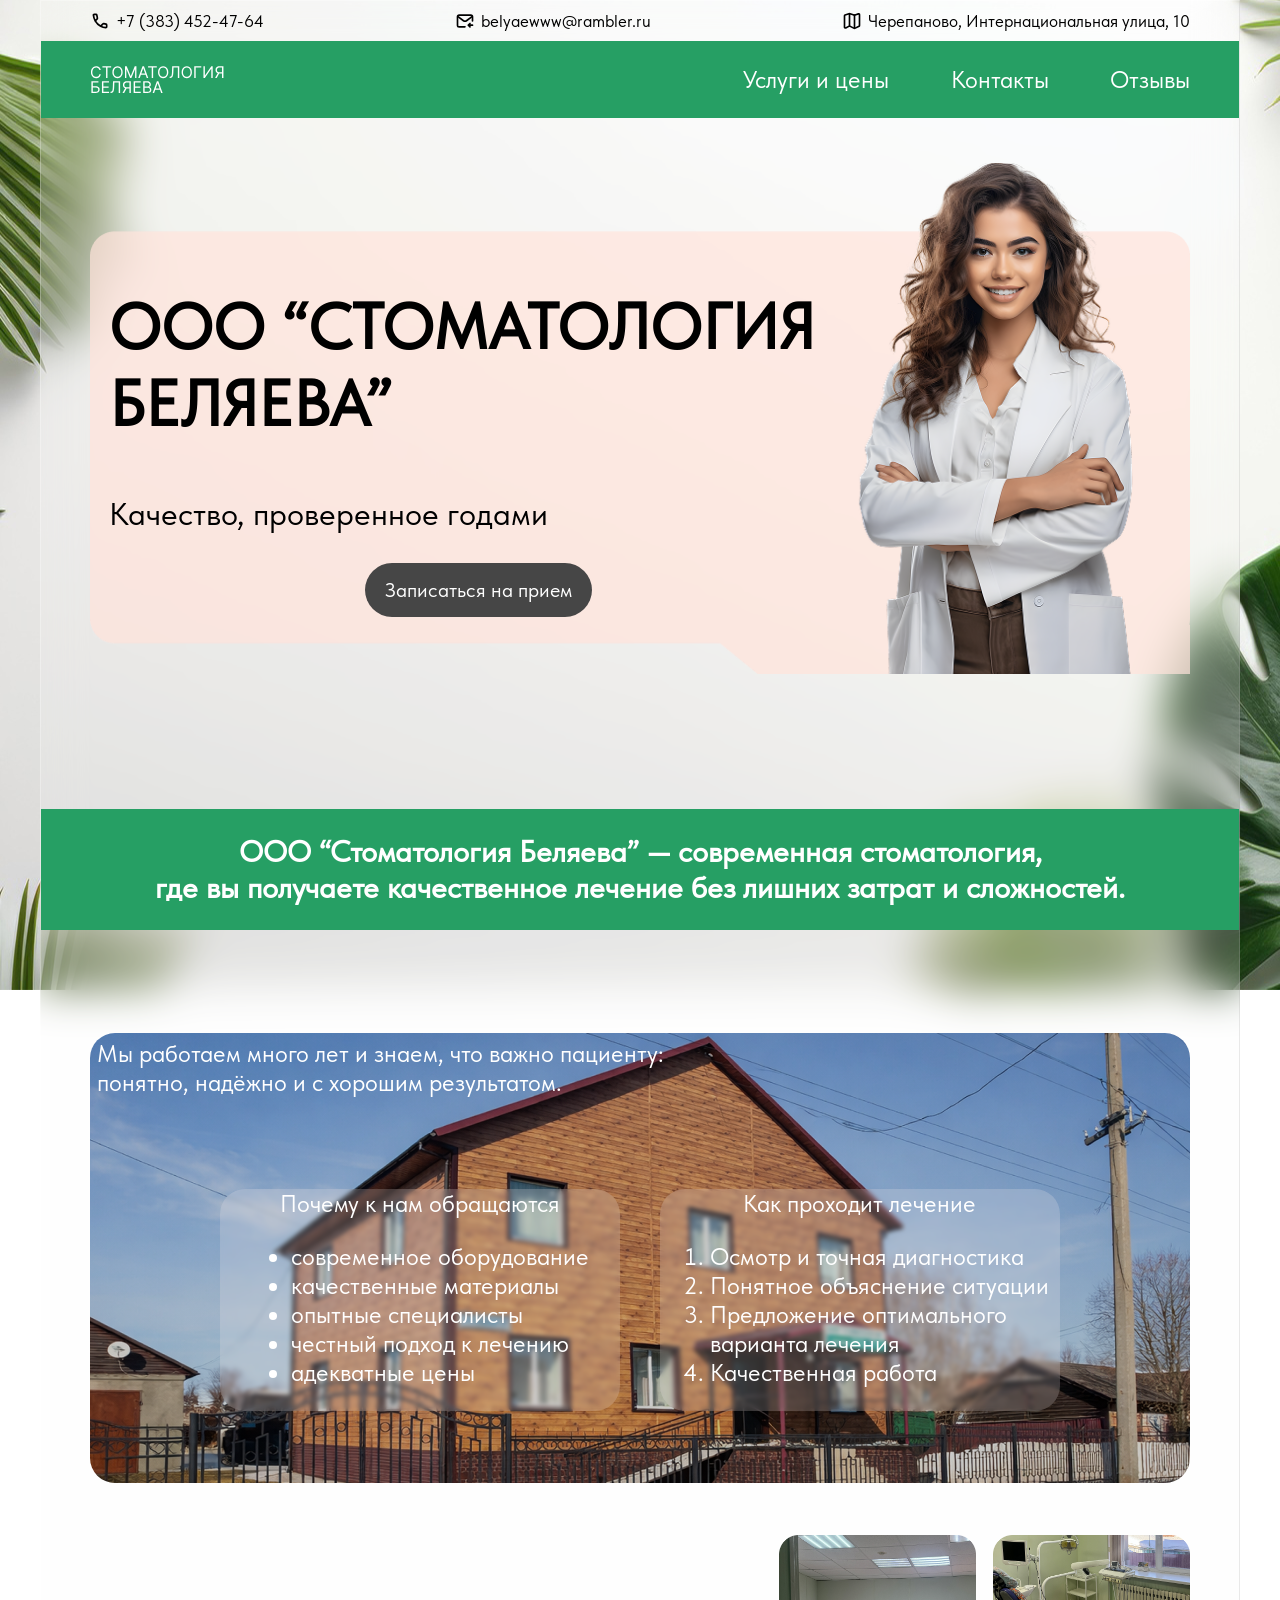
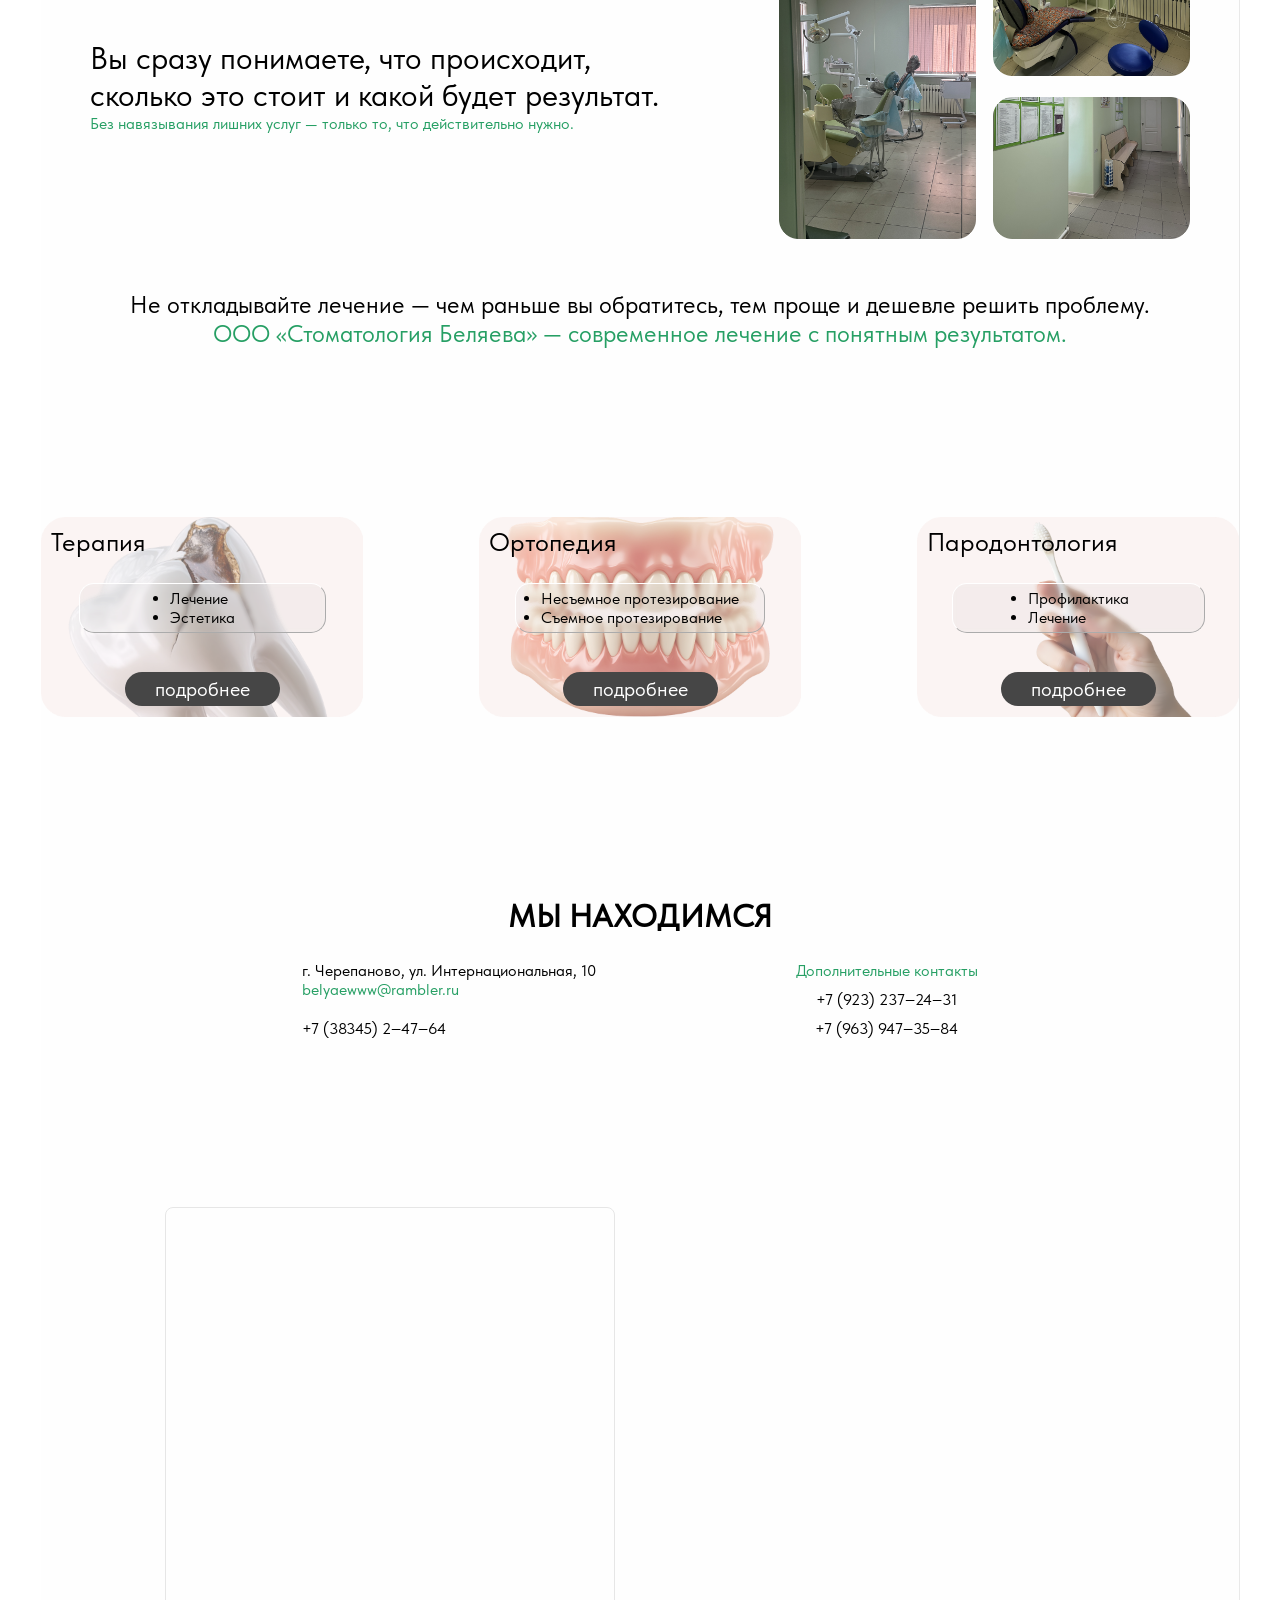
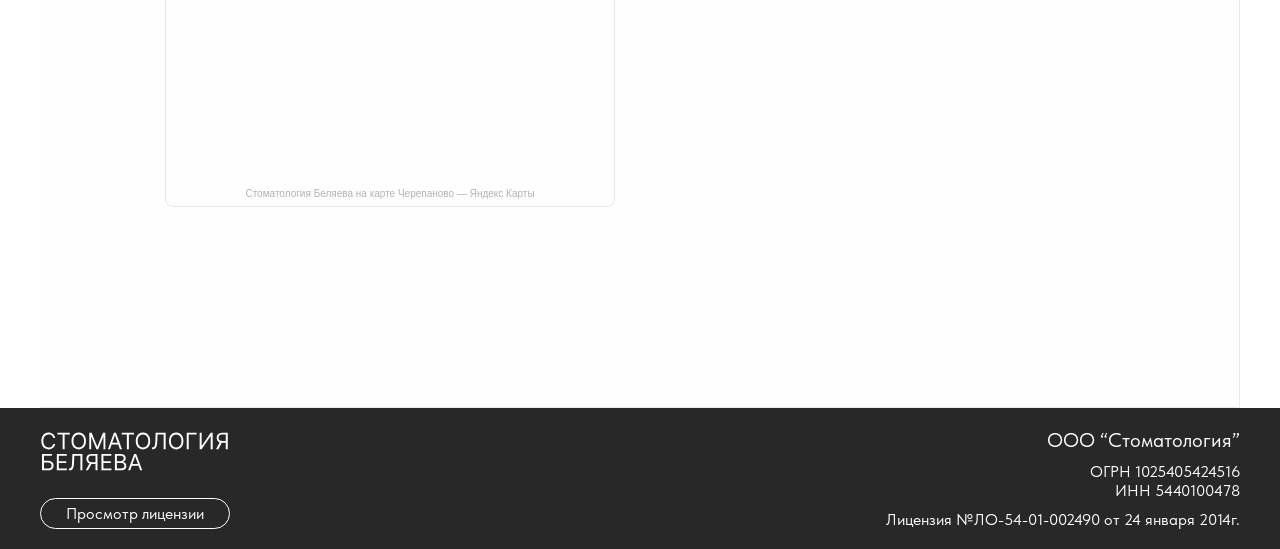
==== index.html @ 29626de3 "main" ====
<!DOCTYPE html>
<html lang="ru">

<head>
    <meta charset="UTF-8">
    <meta name="viewport" content="width=device-width, initial-scale=1.0">
    <title>Стоматология Беляева, г. Черепаново</title>
    <link rel="preload" href="assets/fonts/TildaSans-Regular.ttf" as="font" type="font/ttf" crossorigin>
    <link rel="stylesheet" href="styles/general.css">
    <link rel="stylesheet" href="styles/adaptation.css">
    <link rel="stylesheet" href="styles/index.css">
    <meta name="format-detection" content="telephone=no">
</head>

<body>
    <div class="wrapper">
        <header>
            <div class="header-top-info wrapper1100">
                <div class="header-top-element">
                    <img src="assets/icons/phone-icon.svg" alt="Телефон" draggable="false">
                    <p>+7 (383) 452-47-64</p>
                </div>

                <div class="header-top-element">
                    <img src="assets/icons/email-icon.svg" alt="Почта" draggable="false">
                    <p>belyaewww@rambler.ru</p>
                </div>
                <div class="header-top-element">
                    <img src="assets/icons/map-icon.svg" alt="Карта" draggable="false">
                    <p>Черепаново, ​Интернациональная улица, 10​</p>
                </div>
            </div>


            <nav class="back-green">
                <div class="nav-container wrapper1100">
                    <a class="logo-button" href="../index.html"><img src="../assets/icons/logo.svg" alt="Логотип" draggable="false"></a>
                    <div class="nav-buttons">
                        <ul>
                            <li>
                                <div class="dropdown">
                                    <button class="dropbtn">Услуги и цены</button>
                                    <div class="dropdown-content">
                                        <a href="pages/therapy.html">Терапия</a>
                                        <a href="pages/orthopedics.html">Ортопедия</a>
                                        <a href="pages/periodontology.html">Пародонтология</a>
                                    </div>
                                </div>
                            </li>
                            <li><a href="#contacts">Контакты</a></li>
                            <li><a href="#reviews">Отзывы</a></li>
                        </ul>
                    </div>
                    <div class="nav-phone-container">
                        <div class="burger" id="burger">
                            <span></span>
                            <span></span>
                            <span></span>
                        </div>

                        <div class="menu" id="menu">
                            <a href="pages/therapy.html">Терапия</a>
                            <a href="pages/orthopedics.html">Ортопедия</a>
                            <a href="pages/periodontology.html">Пародонтология</a>
                            <a href="#contacts">Контакты</a>
                            <a href="#reviews">Отзывы</a>
                        </div>

                        <script>
                            const burger = document.getElementById('burger');
                            const menu = document.getElementById('menu');
                            const menuLinks = menu.querySelectorAll('a');

                            burger.addEventListener('click', (e) => {
                                burger.classList.toggle('active');
                                menu.classList.toggle('active');
                                e.stopPropagation();
                            });

                            document.addEventListener('click', (e) => {
                                if (menu.classList.contains('active') && !menu.contains(e.target)) {
                                    menu.classList.remove('active');
                                    burger.classList.remove('active');
                                }
                            });

                            menuLinks.forEach(link => {
                                link.addEventListener('click', () => {
                                    menu.classList.remove('active');
                                    burger.classList.remove('active');
                                });
                            });
                        </script>
                    </div>
                </div>
            </nav>
        </header>

        <main>
            <section class="welcome wrapper1100">
                <div class="welcome-container">
                    <div class="welcome-text">
                        <h1>OOO “СТОМАТОЛОГИЯ<br>БЕЛЯЕВА”</h1>
                        <P>Качество, проверенное годами</P>
                    </div>
                    <div class="welcome-button-container">
                        <a href="tel:+7 (383) 452-47-64" class="welcome-button back-gray">Записаться на прием</a>
                    </div>
                </div>
                
                <img class="welcome-img-background" src="assets/img/back-welcome.png" alt="Картинка" draggable="false">
                <img class="welcome-img-phone" src="assets/img/welcome-image-phone.png" alt="Картинка" draggable="false">
            </section>
            <section id="about-clinic">
                <div class="about-title back-green white">
                    <h2>ООО “Стоматология Беляева” — современная стоматология,<br>
                        где вы получаете качественное лечение без лишних затрат и сложностей.</h2>
                </div>

                <div class="about-clinic-container">

                    <div class="about-clinic-mainphoto-container wrapper1100 white">

                        <p class="about-clinic-main-photo-text">
                            Мы работаем много лет и знаем, что важно пациенту:<br>
                            понятно, надёжно и с хорошим результатом.
                        </p>


                        <div class="about-clinic-lists-container">

                            <div class="about-clinic-list">

                                <p>Почему к нам обращаются</p>
                                <ul>
                                    <li>современное оборудование</li>
                                    <li>качественные материалы</li>
                                    <li>опытные специалисты</li>
                                    <li>честный подход к лечению</li>
                                    <li>адекватные цены</li>
                                </ul>

                            </div>

                            <div class="about-clinic-list">

                                <p>Как проходит лечение</p>
                                <ol>
                                    <li>Осмотр и точная диагностика</li>
                                    <li>Понятное объяснение ситуации</li>
                                    <li>Предложение оптимального<br>
                                        варианта лечения</li>
                                    <li>Качественная работа</li>
                                </ol>

                            </div>

                        </div>

                    </div>

                    <div class="about-clinic-secondphoto-container wrapper1100">

                        <div class="about-clinic-secondphoto-maintext">
                            <p class="about-clinic-maintext">Вы сразу понимаете, что происходит,<br>
                                сколько это стоит и какой будет результат.</p>
                            <p class="about-clinic-secondphoto-secondtext green">Без навязывания лишних услуг — только
                                то, что действительно нужно.</p>
                        </div>

                        <aside class="secondphoto-container">

                            <img src="assets/img/clinic-photo2.png" alt="Фото клиники изнутри 1">


                            <div class="secondphoto-column">

                                <img src="assets/img/clinic-photo3.png" alt="Фото клиники изнутри 2">
                                <img src="assets/img/clinic-photo4.png" alt="Фото клиники изнутри 3">

                            </div>

                        </aside>
                    </div>

                    <div class="about-clinic-end">
                        <p>Не откладывайте лечение — чем раньше вы обратитесь, тем проще и дешевле решить проблему. <br>
                            <span class="green">ООО «Стоматология Беляева» — современное лечение с понятным
                                результатом.</span>
                        </p>
                    </div>
                </div>
            </section>

            <section class="servises-container">

                <div class="servise servise-image1">
                    <p class="servise-title">Терапия</p>

                    <div class="center">
                        <ul class="servise-info servise-info1">
                            <li>Лечение</li>
                            <li>Эстетика</li>
                        </ul>

                        <a href="pages/orthopedics.html" class="servise-link back-gray">подробнее</a>
                    </div>
                </div>

                <div class="servise servise-image2">
                    <p class="servise-title">Ортопедия</p>

                    <div class="center">
                        <ul class="servise-info servise-info2">
                            <li>Несъемное протезирование</li>
                            <li>Съемное протезирование</li>
                        </ul>

                        <a href="pages/orthopedics.html" class="servise-link back-gray">подробнее</a>
                    </div>
                </div>

                <div class="servise servise-image3">
                    <p class="servise-title">Пародонтология</p>

                    <div class="center">
                        <ul class="servise-info servise-info3">
                            <li>Профилактика</li>
                            <li>Лечение</li>
                        </ul>

                        <a href="pages/orthopedics.html" class="servise-link back-gray">подробнее</a>
                    </div>
                </div>
            </section>

            <section id="contacts">

                <h2 class="contact-title">МЫ НАХОДИМСЯ</h2>

                <div class="contacts-container">
                    <div class="contact-column">
                        <p>г. Черепаново, ул. Интернациональная, 10<br>
                            <span class="green">belyaewww@rambler.ru</span>
                        </p>

                        <p class="contact-second-element">+7 (38345) 2‒47‒64</p>
                    </div>

                    <div class="contact-column contact-text-center">
                        <p class="green">Дополнительные контакты</p>
                        <p>+7 (923) 237‒24‒31</p>
                        <p>+7 (963) 947‒35‒84</p>
                    </div>
                </div>

            </section>

            <section id="reviews">
                <div class="reviews-container wrapper1100">
                    <div style="width:450px;height:600px;overflow:hidden;position:relative;">
                        <iframe
                            style="width:100%;height:100%;border:1px solid #e6e6e6;border-radius:8px;box-sizing:border-box"
                            src="https://yandex.ru/maps-reviews-widget/1812562542?comments">
                        </iframe>
                        <a href="https://yandex.ru/maps/org/stomatologiya_belyayeva/1812562542/" target="_blank"
                            style="box-sizing:border-box;text-decoration:none;color:#b3b3b3;font-size:10px;font-family:YS Text,sans-serif;padding:0 20px;position:absolute;bottom:8px;width:100%;text-align:center;left:0;overflow:hidden;text-overflow:ellipsis;display:block;max-height:14px;white-space:nowrap;padding:0 16px;box-sizing:border-box">
                            Стоматология Беляева на карте Черепаново — Яндекс Карты
                        </a>
                    </div>

                    <iframe id="big_light_70000001022637155" frameborder="0" width="450px" height="600px"
                        sandbox="allow-modals allow-forms allow-scripts allow-same-origin allow-popups allow-top-navigation-by-user-activation"></iframe>
                    <script type="text/javascript">
                        ((r, u) => { const l = document.getElementById(r); l.contentWindow.document.open(), l.contentWindow.document.write(decodeURIComponent(escape(atob(u)))), l.contentWindow.document.close() })("big_light_70000001022637155", "[base64]")
                    </script>
                </div>
            </section>
        </main>
        <div class="wrapper-to-footer"></div>
    </div>

    <footer>
        <div class="footer-container">
            <div class="footer-column">
                <img class="footer-logo" src="assets/icons/logo.svg" alt="Логотип">
                <a href="pages/license.html" class="license-link">Просмотр лицензии</a>
            </div>

            <div class="footer-column white org-info">
                <p class="org-name">ООО “Стоматология”</p>

                <p>ОГРН 1025405424516<br>
                    ИНН 5440100478</p>

                <p>Лицензия №ЛО-54-01-002490 от 24 января 2014г.</p>
            </div>
        </div>

    </footer>
</body>

</html>
---- styles/general.css ----
/* --------------------- HEADER INFO + NAVIGATION --------------------- */

.header-top-info {
    display: flex;
    justify-content: space-between;
    flex-wrap: wrap;
    padding: 1.11vh 0;
}

.header-top-element {
    display: flex;
    align-items: center;
    gap: 0.46vw;

    font-size: 1.85vh;
}

.header-top-element img {
    max-width: 20px;
}


/* NAVIGATION */

.nav-phone-container {
    display: none;
}

.nav-container {
    display: flex;
    justify-content: space-between;
    align-items: center;
    flex-wrap: wrap;
}

.logo-button {
    margin-top: 5px;
}

.nav-buttons ul {
    list-style: none;
    font-size: clamp(20px, 5vw, 24px);

    display: flex;
    gap: 4.79vw;
}

.nav-buttons a:not(.dropdown-content a):hover {
    color: #d8d8d8;
}

.dropdown {
    position: relative;
    display: inline-block;
}

/* prices button */
.dropbtn {
    background: none;
    color: white;
    border: none;
    cursor: pointer;
    font-size: clamp(20px, 5vw, 24px);
    font-family: Tilda;
    padding: 0;
}

/* drop menu */
.dropdown-content {
    display: none;
    position: absolute;
    background-color: #f1f1f1;
    min-width: 160px;
    box-shadow: 0px 4px 8px rgba(0, 0, 0, 0.2);
    z-index: 1;
}

.dropdown-content a {
    color: black;
    padding: 10px 14px;
    text-decoration: none;
    display: block;
}


.dropdown-content a:hover {
    background-color: #ddd;
}

/* show drop content */
.dropdown:hover .dropdown-content {
    display: block;
}



/* NAVIGATION FOR PHONES */

.burger {
    width: 30px;
    height: 25px;
    cursor: pointer;
    display: flex;
    flex-direction: column;
    justify-content: space-between;
    margin: 20px;
}

.burger span {
    height: 4px;
    background: #ffffff;
    border-radius: 2px;
    transition: 0.3s;
}

.menu {
    position: fixed;
    left: -100%;
    width: 95%;
    background: rgb(41, 41, 41);
    background: linear-gradient(to right, rgb(41, 41, 41), rgb(50, 50, 50), rgb(255, 255, 255, 0));
    backdrop-filter: blur(2px);
    border-radius: 0px 35px;
    transition: 0.3s;
}

.menu a {
    display: block;
    padding: 15px 25px;
    color: #ffffff;
    font-size: 20px;
}

.menu.active {
    left: 0;
    z-index: 1000;
}

.burger.active span:nth-child(1) {
    opacity: 0
}

.burger.active span:nth-child(3) {
    opacity: 0
}


@media (max-width: 602px) {
    .nav-buttons {
        display: none;
    }

    .nav-phone-container {
        display: block;
    }

    .logo-button {
        margin-left: 20px;
    }
}

/* --------------------- FONTS + COLORS --------------------- */

@font-face {
    font-family: Tilda;
    src: url(../assets/fonts/TildaSans-Regular.ttf);
}


.white {
    color: #ffffff;
}

.green {
    color: #269F64;
}

.gray {
    color: #464646;
}

.light-gray {
    color: #797979;
}



/* --------------------- BACKGROUND COLORS --------------------- */

.back-price-elements {
    color: rgba(255, 226, 218, 0.200);
    backdrop-filter: blur(20px);
    border: 1px outset rgba(255, 255, 255, 0.250);
}

.back-green {
    background-color: #269F64;
}

.back-gray {
    background-color: #464646;
}



/* --------------------- DEFAULT SETTINGS --------------------- */
body,
html {
    margin: 0;
    padding: 0;
    overflow-x: hidden;
    font-family: Tilda;
    color: #000000;

    background-image: url(../assets/img/background.jpg);
    background-repeat: no-repeat;
    background-attachment: fixed;
    background-position: center;
}

@media (max-width: 1200px) {

    body,
    html {
        background: none;
    }
}

* {
    box-sizing: border-box;
    scroll-behavior: smooth;
}

a {
    text-decoration: none;
    color: #ffffff;
}

p {
    margin: 0;
}

/* smooth transitions between pages */
@view-transition {
    navigation: auto;
}


/* --------------------- wrappers --------------------- */

.wrapper {
    width: 100%;
    max-width: 1200px;
    margin: 0 auto;

    background-color: rgba(250, 250, 250, 0.200);
    backdrop-filter: blur(20px);
    border: 1px outset rgba(255, 255, 255, 0.250);
}

@media (max-width: 1200px) {
    .wrapper {
        border: none;
    }
}

.wrapper-to-footer {
    margin-top: 200px;
}

.wrapper1100 {
    max-width: 1100px;
    margin: 0 auto;
}



/* --------------------- FOOTER --------------------- */

footer {
    background-color: #282828;
}

.footer-container {
    width: 100%;
    max-width: 1200px;
    margin: 0 auto;
    padding: 20px 0;

    display: flex;
    flex-wrap: wrap;
    justify-content: space-between;
    text-align: end;
    font-size: clamp(10px, 2vw, 16px);
}

.footer-column {
    display: flex;
    gap: 10px;
    flex-direction: column;
    justify-content: space-between;
}

.org-name {
    font-size: clamp(16px, 2vw, 20px);
}


.license-link {
    width: fit-content;
    border: 1px solid #ffffff;
    border-radius: 100px;
    padding: 5px 25px;
}

.license-link:hover {
    border: none;
    background-color: #ffffff;
    color: #282828;
    padding: 5.5px 25.5px;
}

@media (max-width: 900px) {
    .license-link:hover {
        border: 1px solid #ffffff;
        background: none;
        color: #ffffff;
        padding: 5px 25px;
    }
}

@media (max-width: 403px) {
    .footer-container {
        text-align: start;
        gap: 20px;
    }

}
---- styles/adaptation.css ----
/* --------------------- index.html --------------------- */
@media (max-width: 1082px) {
    .about-clinic-secondphoto-container {
        flex-direction: column;
        align-items: center;
        gap: 2.77vh;
    }
}

@media (max-width: 966px) {
    .servises-container {
        flex-direction: column;
        align-items: center;
        gap: 5.77vh;
    }
}

@media (max-width: 825px) {
    .about-clinic-secondphoto-maintext {
        margin-top: 4vh;
    }

    .welcome-button:hover {
        background: #464646 !important;
        border: none !important;
        color: #ffffff !important;
    }

    .servise-link:hover {
        background: #464646 !important;
        border: none !important;
        color: #ffffff !important;
    }
}

@media (max-width: 507px) {
    .secondphoto-container {
        gap: 2.31vh !important;
        justify-content: center;
    }

    .secondphoto-column {
        gap: 2.31vh !important;
    }

    .contact-column {
        text-align: center;
    }
}

@media (max-width: 644px) {
    .servises-container {
        flex-direction: column;
        align-items: center;
        gap: 5.77vh;
    }
}

@media (max-width: 476px) {
    .about-clinic-main-photo-text {
        display: none;
    }

    .about-clinic-mainphoto-container {
        display: flex;
        align-items: center;
    }
}

@media (max-width: 450px) {
    .welcome-img-background {
        display: none;
    }

    .welcome-text {
        background-color: rgba(255, 255, 255, 0.2);
        backdrop-filter: blur(2px);
        border-radius: 25px;
        border: 1px outset white;
        padding: 5px 150px;
        margin-top: 230px;

        white-space: nowrap;
    }

    .welcome-img-phone {
        display: flex !important;
        position: absolute;
        right: 0;
        top: 0;
        z-index: -1;
        max-width: 500px;
    }

    .about-title {
        margin-top: 13vh !important;
    }

    .welcome-button-container {
        margin-top: 100px !important;
        margin-left: 0;
        white-space: nowrap;
    }

    .welcome-container {
        left: 50% !important;
        transform: translateX(-50%);
    }


    .welcome-button-container a {
        padding: 15px 25px !important;
        margin-left: 25%;
    }
}
---- styles/index.css ----
/* --------------------- WELCOME BLOCK --------------------- */
main {
    margin-top: 5vh;
}


.welcome {
    position: relative;
    display: flex;
    flex-direction: column;
    justify-content: center;
    min-height: 400px;
}

.welcome-img-background {
    position: relative;
    z-index: -1;
}

.welcome-img-phone {
    display: none;
}

/* text content - container */
.welcome-container {
    left: 1.45vw;
    position: absolute;
}

/* text content */
h1 {
    font-size: clamp(24px, 5vw, 64px);
}

.welcome-text p {
    margin: 0;
    font-size: clamp(16px, 2.5vw, 36px);
}

/* sign up - button */
.welcome-button-container {
    margin-top: 5vh;
    margin-left: 20vw;
}

.welcome-button-container a {
    font-size: 2.22vh;
    border-radius: 100px;
    padding: 15px 20px;
}

.welcome-button:hover {
    background: none;
    border: 1px solid #414141;
    color: #414141;
}



/* --------------------- ABOUT THE CLINIC BLOCK --------------------- */

/* green box title */
.about-title {
    display: flex;
    justify-content: center;
    margin-top: 15vh;
    font-size: clamp(10px, 2vw, 20px);
    text-align: center;
}


/* main photo clinic block */
.about-clinic-mainphoto-container {
    margin-top: 11.38vh;
    width: min(100%, 1116px);
    height: 450px;
    background: linear-gradient(rgba(0,0,0,0.2), rgba(0,0,0,0.2)), url("../assets/img/clinic-photo1.png");
    background-repeat: no-repeat;
    background-position: center;
    background-size: 1200px;
    border-radius: 25px;
    font-size: clamp(20px, 2vw, 24px);
}

.about-clinic-main-photo-text {
    padding: 0.52vw;
}

.about-clinic-lists-container {
    height: 392px;
    display: flex;
    justify-content: center;
    align-items: center;
    flex-wrap: wrap;
    gap: 3.12vw;
}

.about-clinic-list {
    display: flex;
    flex-direction: column;
    align-items: center;
    background-color: rgba(248, 239, 237, 0.2);
    backdrop-filter: blur(2px);
    border-radius: 25px;
    width: min(100%, 400px);
}


/* second block */

.about-clinic-secondphoto-container {
    display: flex;
    flex-wrap: wrap;
    justify-content: space-between;
    align-items: center;

    margin-top: 5.77vh;
}

.about-clinic-secondphoto-container img {
    max-width: 197px;
}

.about-clinic-maintext {
    font-size: clamp(20px, 5vw, 31px);
}

.about-clinic-secondphoto-secondtext {
    font-size: 16px;
}

.secondphoto-container {
    display: flex;
    flex-wrap: wrap;
    gap: 1.30vw;
}

.secondphoto-column {
    display: flex;
    flex-direction: column;
    gap: 2.31vh;
}


/* about clinic end block */

.about-clinic-end {
    font-size: clamp(20px, 5vw, 24px);
    margin-top: 5.70vh;
    text-align: center;
}



/* --------------------- SERVISES BLOCK --------------------- */
.servises-container {
    margin-top: 18.71vh;
    display: flex;
    flex-wrap: wrap;
    justify-content: space-between;
}

.servise {
    display: flex;
    flex-direction: column;

    width: 322px;
    height: 200px;
}

.servise-title {
    font-size: clamp(24px, 2vw, 32px);

    margin: 10px;
}

.center {
    display: flex;
    align-items: center;
    flex-direction: column;
    gap: 23px;
}

.servise-info {
    font-size: clamp(16px, 1vw, 20px);

    background-color: rgba(217, 217, 217, 0.2);
    backdrop-filter: blur(2px);
    border-radius: 15px;
    border: 1px outset white;
}

.servise-info1 {
    padding: 5px 90px;
}

.servise-info2 {
    padding: 5px 25px;
}

.servise-info3 {
    padding: 5px 75px;
}


.servise-link {
    text-align: center;
    font-size: 20px;

    padding: 5px 30px;
    border-radius: 100px;
}

.servise-link:hover {
    background: none;
    border: 1px solid #414141;
    color: #414141;
}

/* background cards */
.servise-image1 {
    background-image: url(../assets/img/servise-image1.png);
    background-size: 322.58px;
}

.servise-image2 {
    background-image: url(../assets/img/servise-image2.png);
    background-size: 322.58px;
}

.servise-image3 {
    background-image: url(../assets/img/servise-image3.png);
    background-size: 322.58px;
}



/* --------------------- CONTACTS BLOCK --------------------- */

#contacts {
    margin-top: 20vh;
}

.contact-title {
    font-size: clamp(24px, 5vw, 32px);
    text-align: center;
}

.contacts-container {
    display: flex;
    flex-wrap: wrap;
    justify-content: center;
    gap: 15.62vw;
}

.contact-column {
    display: flex;
    flex-direction: column;
    justify-content: space-between;
    gap: 10px;
}

.contact-text-center {
    text-align: center;
}



/* --------------------- REVIEWS --------------------- */

.reviews-container {
    display: flex;
    flex-wrap: wrap;
    justify-content: center;
    gap: 50px;
    margin-top: 18.71vh;
}
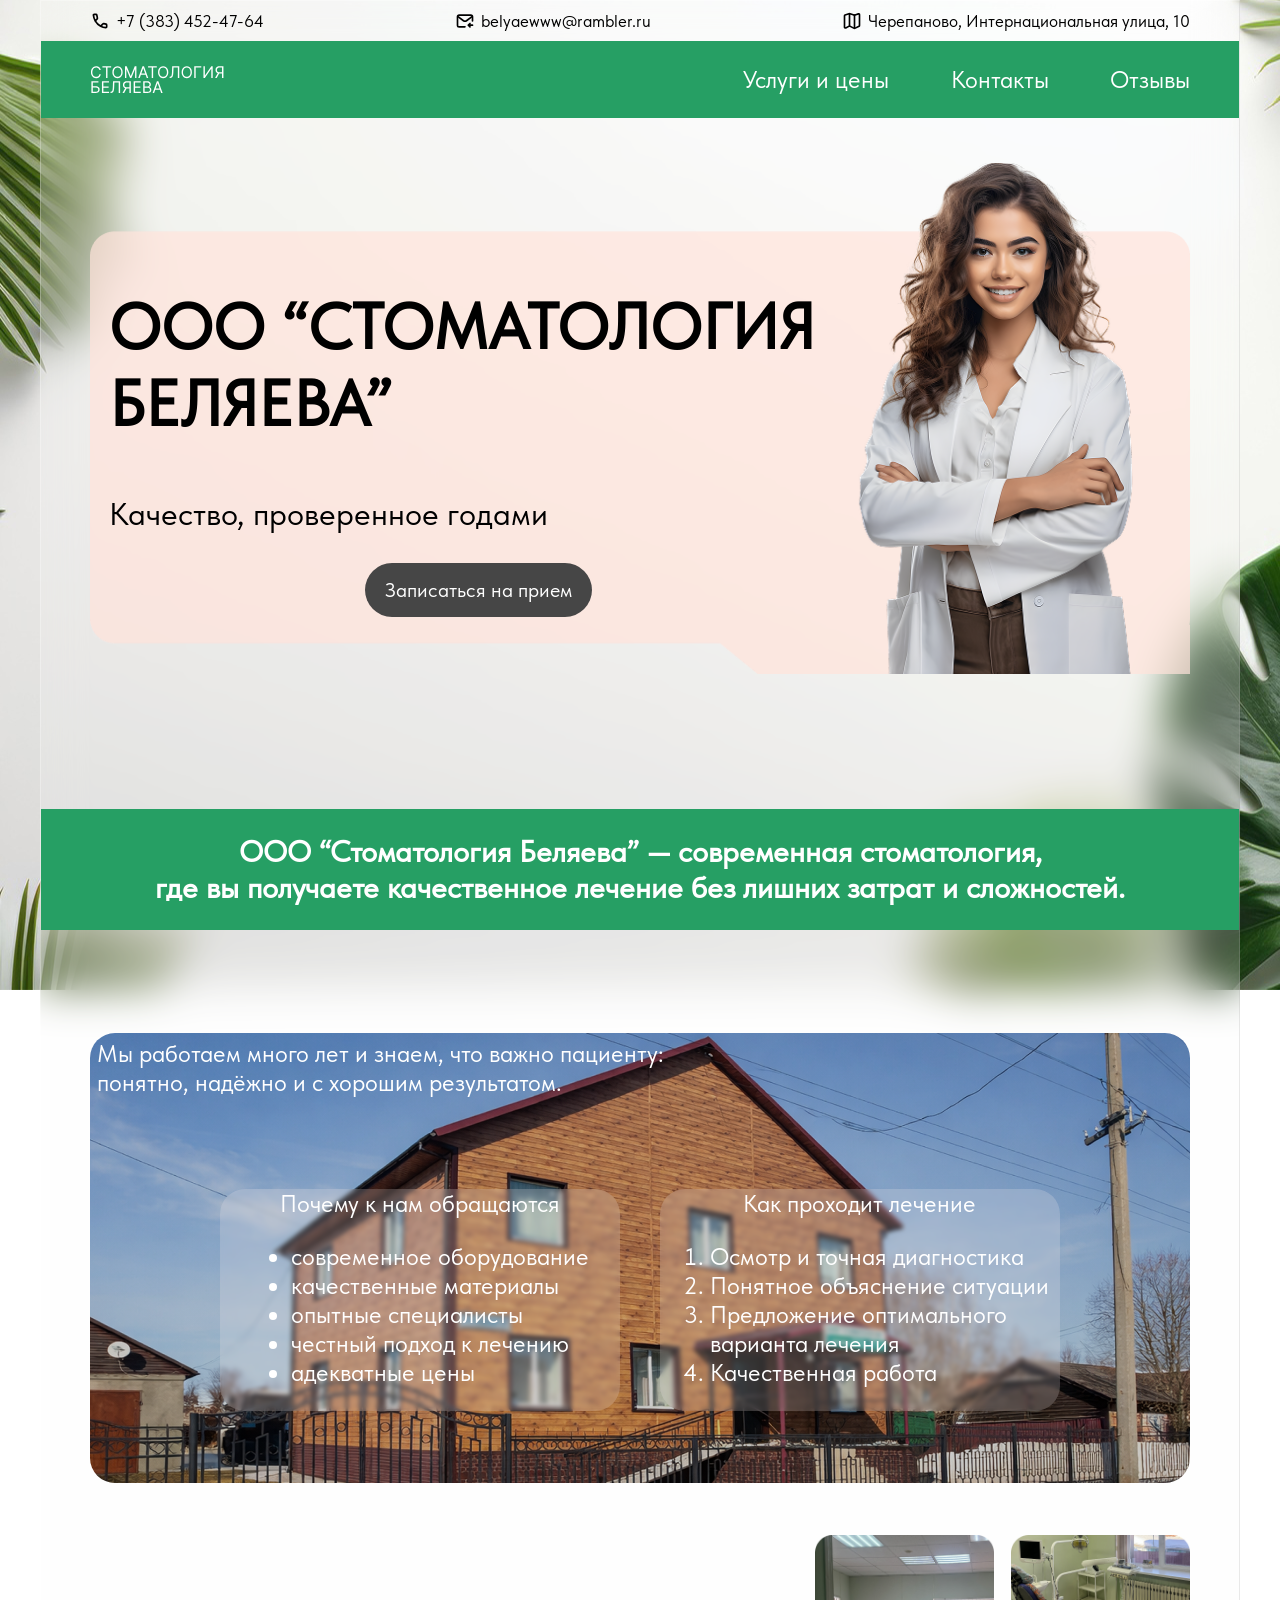
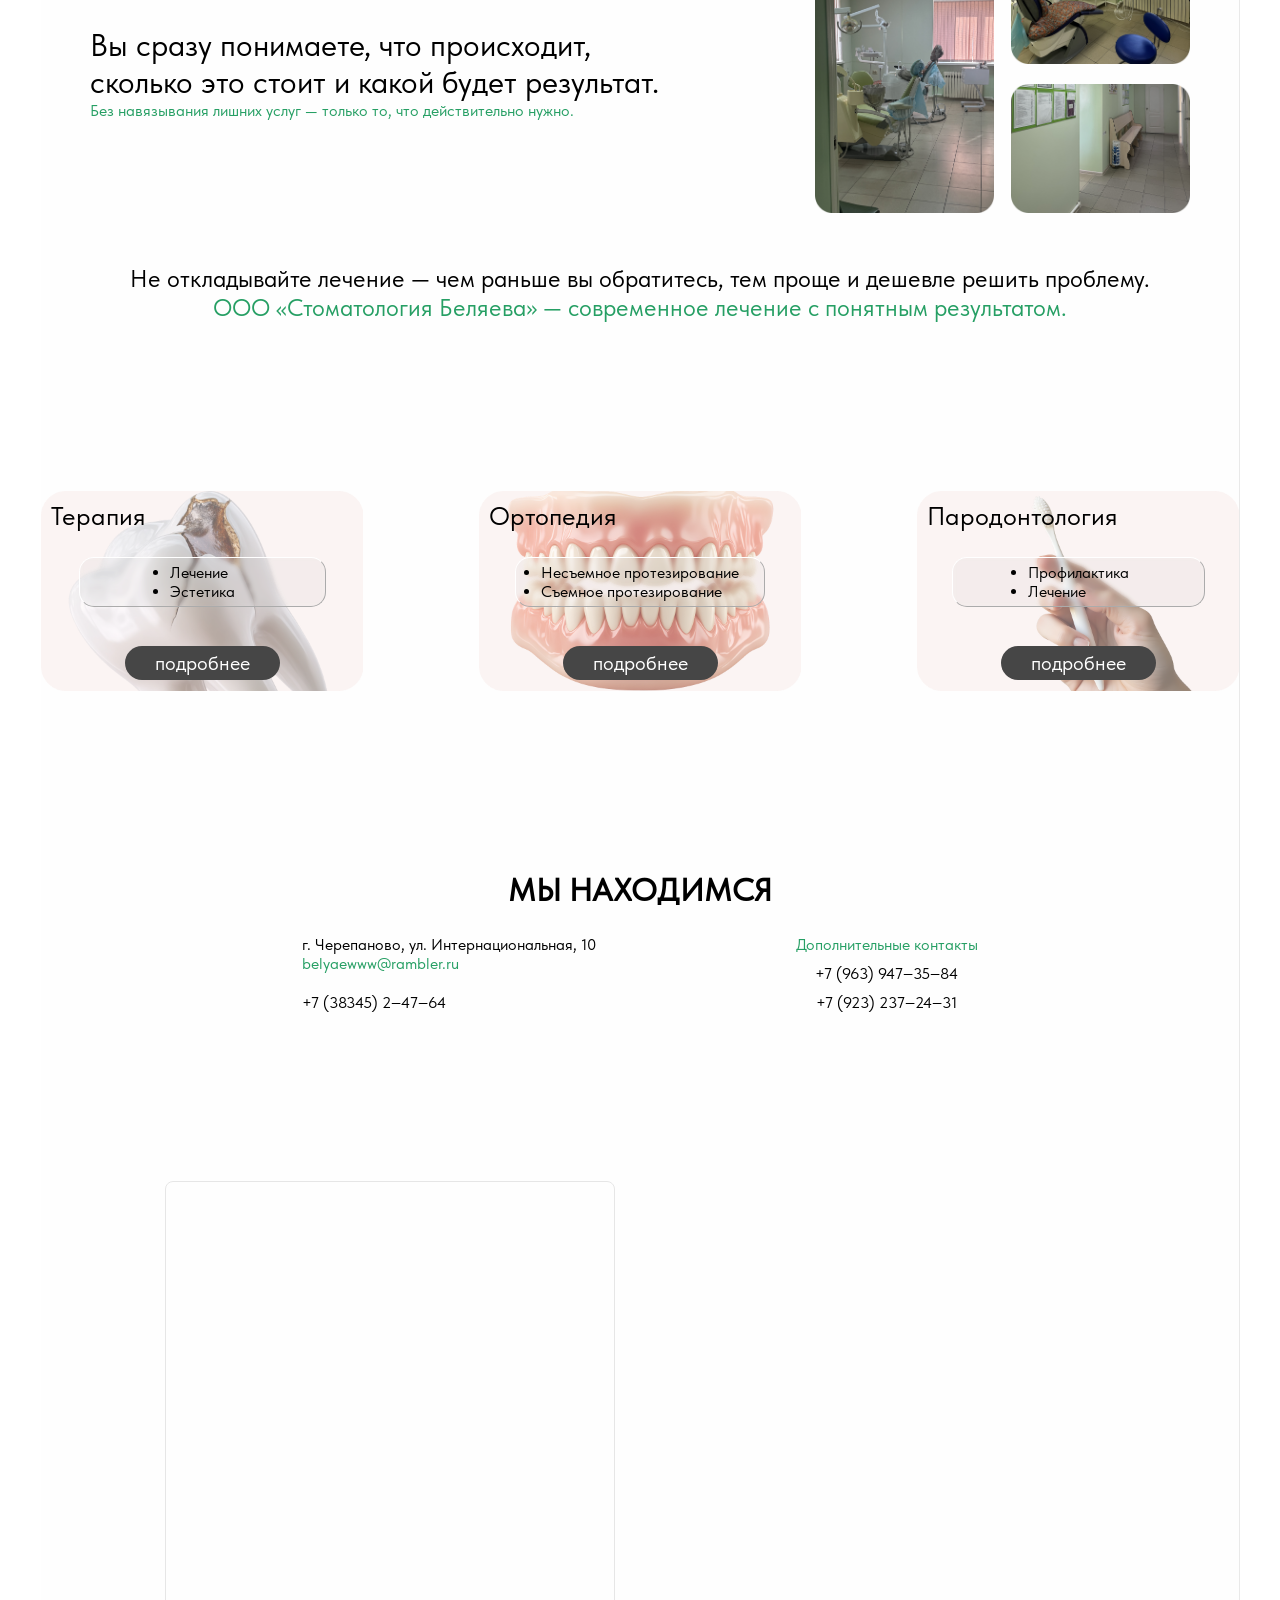
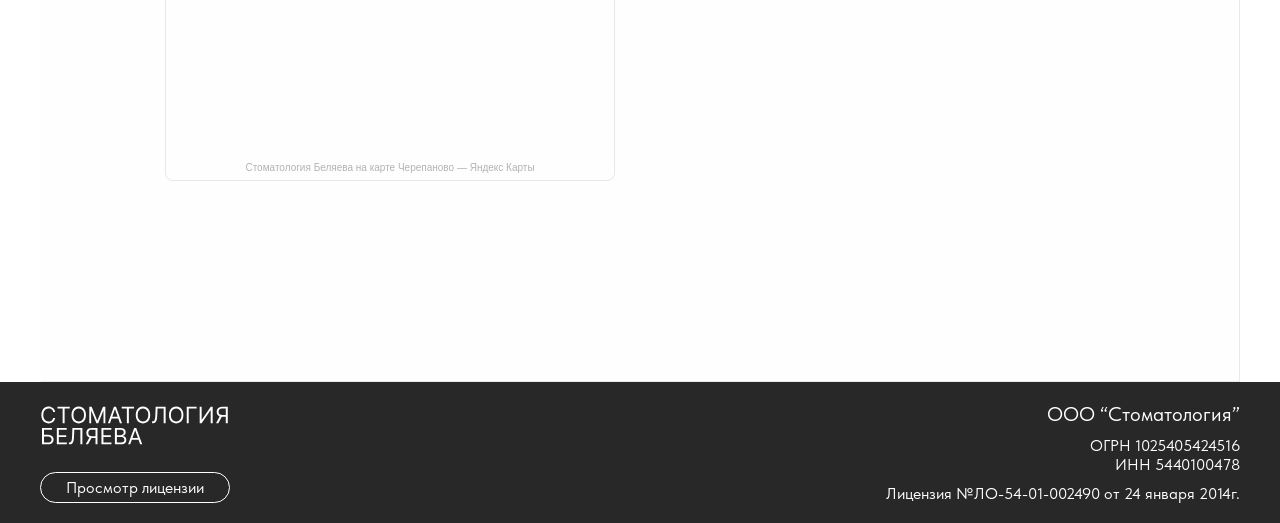
==== commit bd7febbd: "seo" ====
--- a/index.html
+++ b/index.html
@@ -4,12 +4,14 @@
 <head>
     <meta charset="UTF-8">
     <meta name="viewport" content="width=device-width, initial-scale=1.0">
+    <meta name="format-detection" content="telephone=no">
+    <meta name="description" content="Заболел зуб? Тебе точно к нам! Лечение, рекомендации, хорошее настроение!">
+    <meta name="robots" content="index, follow">
     <title>Стоматология Беляева, г. Черепаново</title>
     <link rel="preload" href="assets/fonts/TildaSans-Regular.ttf" as="font" type="font/ttf" crossorigin>
     <link rel="stylesheet" href="styles/general.css">
     <link rel="stylesheet" href="styles/adaptation.css">
     <link rel="stylesheet" href="styles/index.css">
-    <meta name="format-detection" content="telephone=no">
 </head>
 
 <body>
@@ -34,7 +36,7 @@
 
             <nav class="back-green">
                 <div class="nav-container wrapper1100">
-                    <a class="logo-button" href="../index.html"><img src="../assets/icons/logo.svg" alt="Логотип" draggable="false"></a>
+                    <a class="logo-button" href="index.html"><img src="assets/icons/logo.svg" alt="Логотип" draggable="false"></a>
                     <div class="nav-buttons">
                         <ul>
                             <li>
@@ -249,8 +251,8 @@
 
                     <div class="contact-column contact-text-center">
                         <p class="green">Дополнительные контакты</p>
-                        <p>+7 (923) 237‒24‒31</p>
                         <p>+7 (963) 947‒35‒84</p>
+                        <p>+7 (923) 237‒24‒31</p> 
                     </div>
                 </div>
 
--- a/styles/general.css
+++ b/styles/general.css
@@ -118,7 +118,7 @@
     left: -100%;
     width: 95%;
     background: rgb(41, 41, 41);
-    background: linear-gradient(to right, rgb(41, 41, 41), rgb(50, 50, 50), rgb(255, 255, 255, 0));
+    background: linear-gradient(to right, rgb(41, 41, 41, 0.5), rgb(50, 50, 50, 0.5), rgb(255, 255, 255, 0));
     backdrop-filter: blur(2px);
     border-radius: 0px 35px;
     transition: 0.3s;
@@ -134,14 +134,6 @@
 .menu.active {
     left: 0;
     z-index: 1000;
-}
-
-.burger.active span:nth-child(1) {
-    opacity: 0
-}
-
-.burger.active span:nth-child(3) {
-    opacity: 0
 }
 
 
--- a/styles/adaptation.css
+++ b/styles/adaptation.css
@@ -68,6 +68,11 @@
 }
 
 @media (max-width: 450px) {
+    .welcome {
+        display: flex;
+        flex-direction: column;
+        align-items: center;
+    }
     .welcome-img-background {
         display: none;
     }
@@ -86,7 +91,7 @@
     .welcome-img-phone {
         display: flex !important;
         position: absolute;
-        right: 0;
+        left: 0;
         top: 0;
         z-index: -1;
         max-width: 500px;
--- a/styles/index.css
+++ b/styles/index.css
@@ -118,7 +118,7 @@
 }
 
 .about-clinic-secondphoto-container img {
-    max-width: 197px;
+    max-width: 179px;
 }
 
 .about-clinic-maintext {
